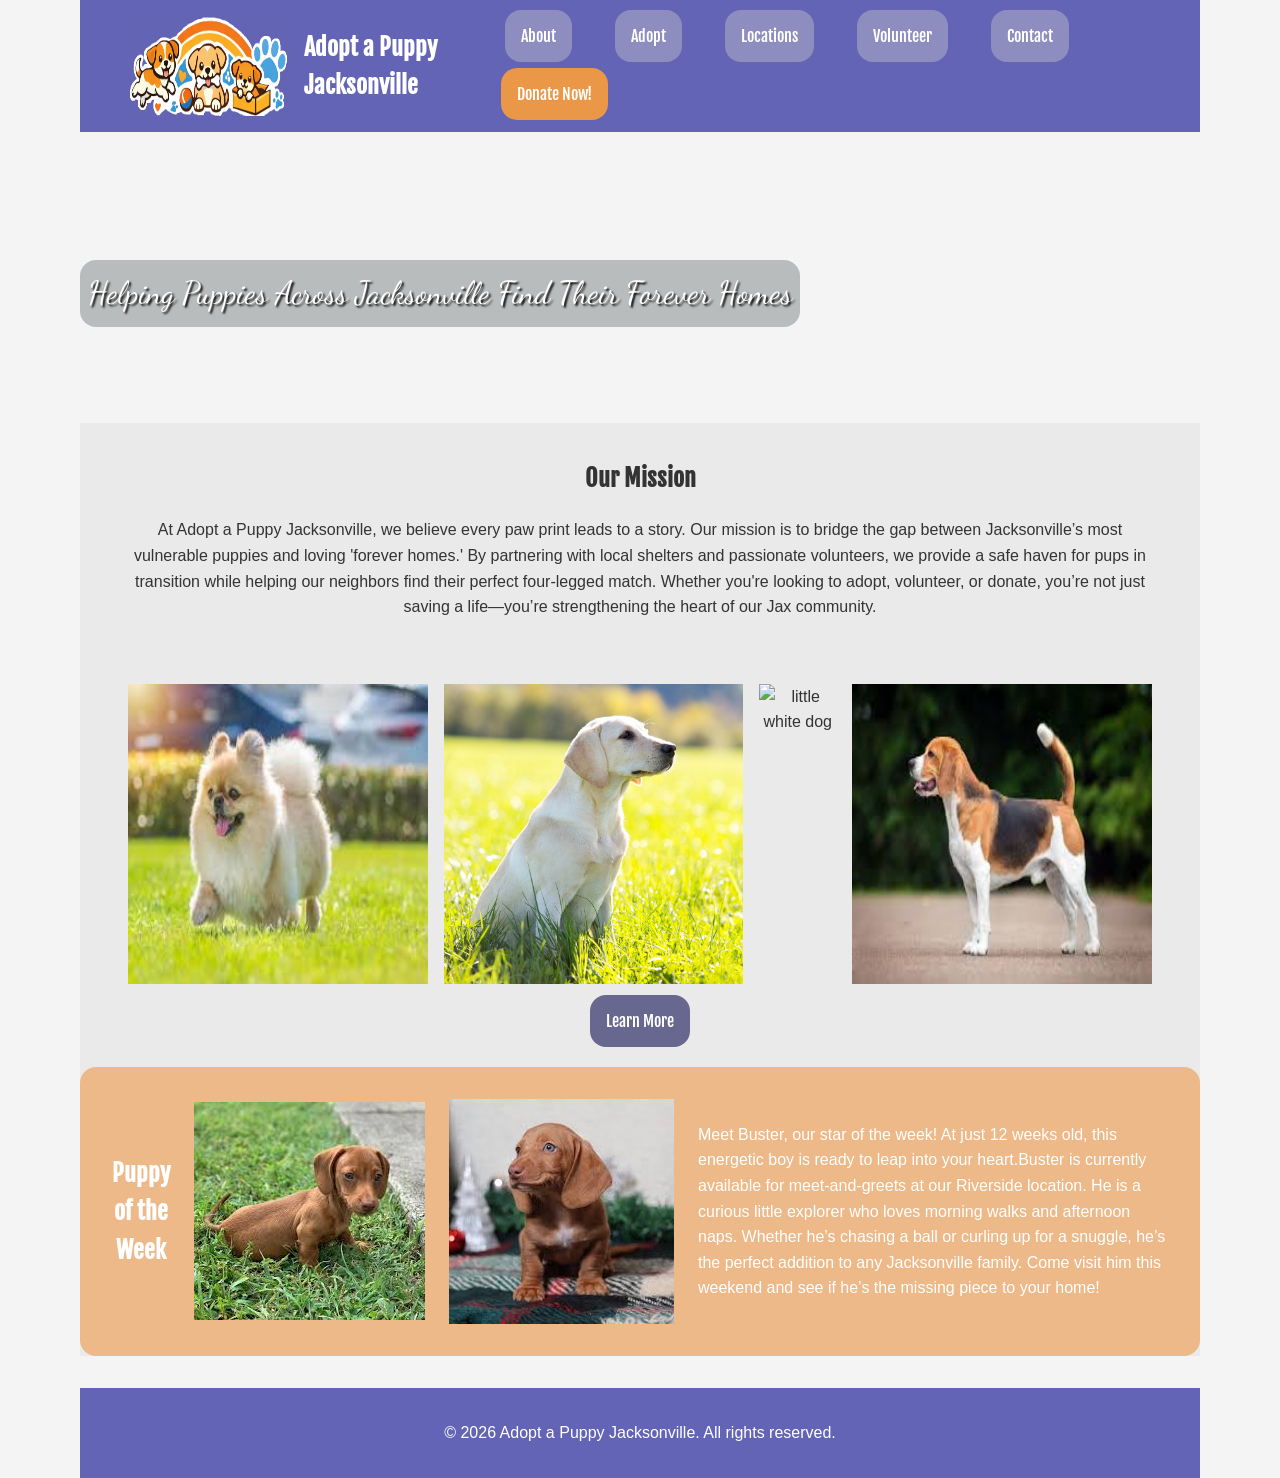
==== index.html @ 1270ec2d "finsished first copy of hompepage and created about page html" ====
<!DOCTYPE html>
<html lang="en">
<head>
    <meta charset="UTF-8">
    <meta name="viewport" content="width=device-width, initial-scale=1.0">
    <title>Adopt a Puppy Jacksonville</title>
    <link rel="stylesheet" href="css/style1.css">
   
    <link rel="preconnect" href="https://fonts.googleapis.com">
    <link rel="preconnect" href="https://fonts.gstatic.com" crossorigin>
    <link href="https://fonts.googleapis.com/css2?family=Dancing+Script:wght@400..700&family=Fjalla+One&display=swap" rel="stylesheet">
    



</head>
    <body>
    <header>
        <nav>
            <img id="logo" src="images/logo1.png" alt="Adopt a Puppy Jax Logo" href="index.html">
            <h1> Adopt a Puppy Jacksonville </h1>
            <ul>
                <li><a class="link"  href="">About</a></li>
                <li><a  class="link" href="">Adopt</a></li>
                <li><a  class="link" href="">Locations</a></li>
                <li><a  class="link" href="">Volunteer</a></li>
                <li><a   class="link" href="">Contact</a></li>
                <li > <a href="">Donate Now!</a></li>
            </ul>
            

            
        </nav>
        <section class="cover" >
            <p id="statement">Helping Puppies Across Jacksonville Find Their Forever Homes</p>
        </section>
    </header>

    <main>
    
        <section class="puppy">
            <h2>Our Mission</h2>
            <p>At Adopt a Puppy Jacksonville, we believe every paw print 
                leads to a story. Our mission is to bridge the gap between 
                Jacksonville’s most vulnerable puppies and loving 'forever 
                homes.' By partnering with local shelters and passionate 
                volunteers, we provide a safe haven for pups in transition 
                while helping our neighbors find their perfect four-legged 
                match. Whether you're looking to adopt, volunteer, or donate, 
                you’re not just saving a life—you’re strengthening the heart of
                 our Jax community.  </p>
        </section>


        <section class="puppy">
               <div class="image-section">
                    <img src="images/dog1.jpg" alt="Fluggy dog">
                    <img src="images/dog2.png" alt = "yellow lab">
                    <img src="images/dog3.jpg" alt="little white dog">
                    <img src="images/dog4.jpg" alt="goldern retriever">
               </div>
                <br> <a href="">Learn More</a>
        </section>

    
        <section class=" week image-section2">
            <h2>Puppy of the Week</h2>
            <img src="images/buster1.jpg" alt="Buster, a __dog">
            <img src="images/buster2.jpg" alt="Buster, a __dog in ">
            <p> Meet Buster,
                our star of the week! At just 12 weeks old, this energetic boy 
                 is ready to leap into your heart.Buster is currently available 
                 for meet-and-greets at our Riverside location. He is a curious
                  little explorer who loves morning walks and afternoon naps. 
                  Whether he’s chasing a ball or curling up for a snuggle, he’s
                   the perfect addition to any Jacksonville family. Come visit 
                   him this weekend and see if he’s the missing piece to your home! </p>

        </section>

        

    </main>

    <footer>
        <p>&copy; 2026 Adopt a Puppy Jacksonville. All rights reserved.</p>
    </footer>

</body>
</html>
---- css/style1.css ----
.fjalla-one-regular {
  font-family: "Fjalla One", sans-serif;
  font-weight: 400;
  font-style: normal;
}



.dancing-script {
  font-family: "Dancing Script", cursive;
  font-optical-sizing: auto;
  font-weight: 700;
  font-style: normal;
}


body {
    font-family: 'Arial', sans-serif;
    line-height: 1.6;
    color: #333;
    background-color: #f4f4f4;
    margin:0 5rem;
}
main{
    width:100%;
    margin: 0 auto;
    background-color: #ebeaea;

}
header{
    width: 100%;
    margin:0 auto;
    display:inline-block;
    
}

nav {
    font-family:"fjalla One";
    text-decoration: none;
    background-color: rgb(100, 100, 182);
    width:100%;
    margin: 0 auto;
    display: flex;
    justify-content: space-between;
    align-items: center;
    /*Need to write report on use of flex.*/
   
}
nav h1{
    color:white;
}
ul{
    width:100vw;
    margin:0 auto;
    
}
li{
    display:inline-block;
    vertical-align: center;
    margin:1rem;
}

nav a{
    background-color:rgb(235, 151, 72);
    border: 2px rgb(226, 110, 64);
    border-radius:1rem;
    text-decoration: none;
    padding:1rem;
    color:white
}

.link{
    padding:1rem;
    margin:.25rem;
    text-decoration: none;
    background-color:rgb(141, 141, 192);
    border: 2px rgb(103, 103, 143);
    border-radius:1rem;
    
}
.link:hover {
    background-color:rgb(162, 162, 189);
    border: 2px rgb(103, 103, 143);
    border-radius:1rem;
}
.cover{
    background-image:url("../images/animalShelterCover1.jpeg ");
    background-size: cover;
    background-repeat: no-repeat;
    padding:3rem 0;
} 
footer{
    margin-top:2rem;
    padding:1rem;
    text-align: center;
    background-color: rgb(100, 100, 182);
    color:white;
}

 
#logo{
    margin: 1rem;
    padding-left: 2rem;
    display:inline-block;
    height:100px;
    width:160px;
}
#statement
{
    display:inline-block;
    text-align: left;
    font-family: "Dancing Script", cursive;
    color:rgb(255, 255, 255);
    font-size: 24pt;
    margin-top:5rem;
    text-shadow:2px 2px 2px rgb(11, 10, 10);
    background-color:rgba(41, 52, 53, 0.295) ;
    padding:.5rem;
    border-radius: 1rem;
}
.image-section img{
    width:300px;
    height:300px;
}
.image-section {
    margin:0 auto;
    display: flex;
    justify-content: center;
    align-items: center;
    gap:1rem;
   
}
.puppy{
    margin:1rem 2rem;
    padding:1rem 1rem 1rem 1rem;
    text-align: center;
}
h2{
    text-align: center;
    font-family: "Fjalla One", sans-serif;

}
.week{
    background-color:rgb(237, 185, 137);
    border: 2px rgb(226, 110, 64);
    border-radius:1rem;
    padding:2rem;
    color:white;
}

.image-section2 {
    margin:0 auto;
    display: flex;
    justify-content: center;
    align-items: center;
    gap:1.5rem;
   
}
.puppy a{
    text-decoration:none;
    background-color: rgb(103, 103, 143);
    color:white;
    padding:1rem;
    border: 2px rgb(103, 103, 143);
    border-radius:1rem;
    margin:2rem;
    font-family:"fjalla One";
}
.puppy a:hover{
    text-decoration:none;
    color:white;
    padding:1.25rem;
    background-color:rgb(235, 151, 72);
    border: 2px rgb(226, 110, 64);
    border-radius:1rem;
    margin:2rem;
    font-size: larger;
    font-family:"fjalla One";
}
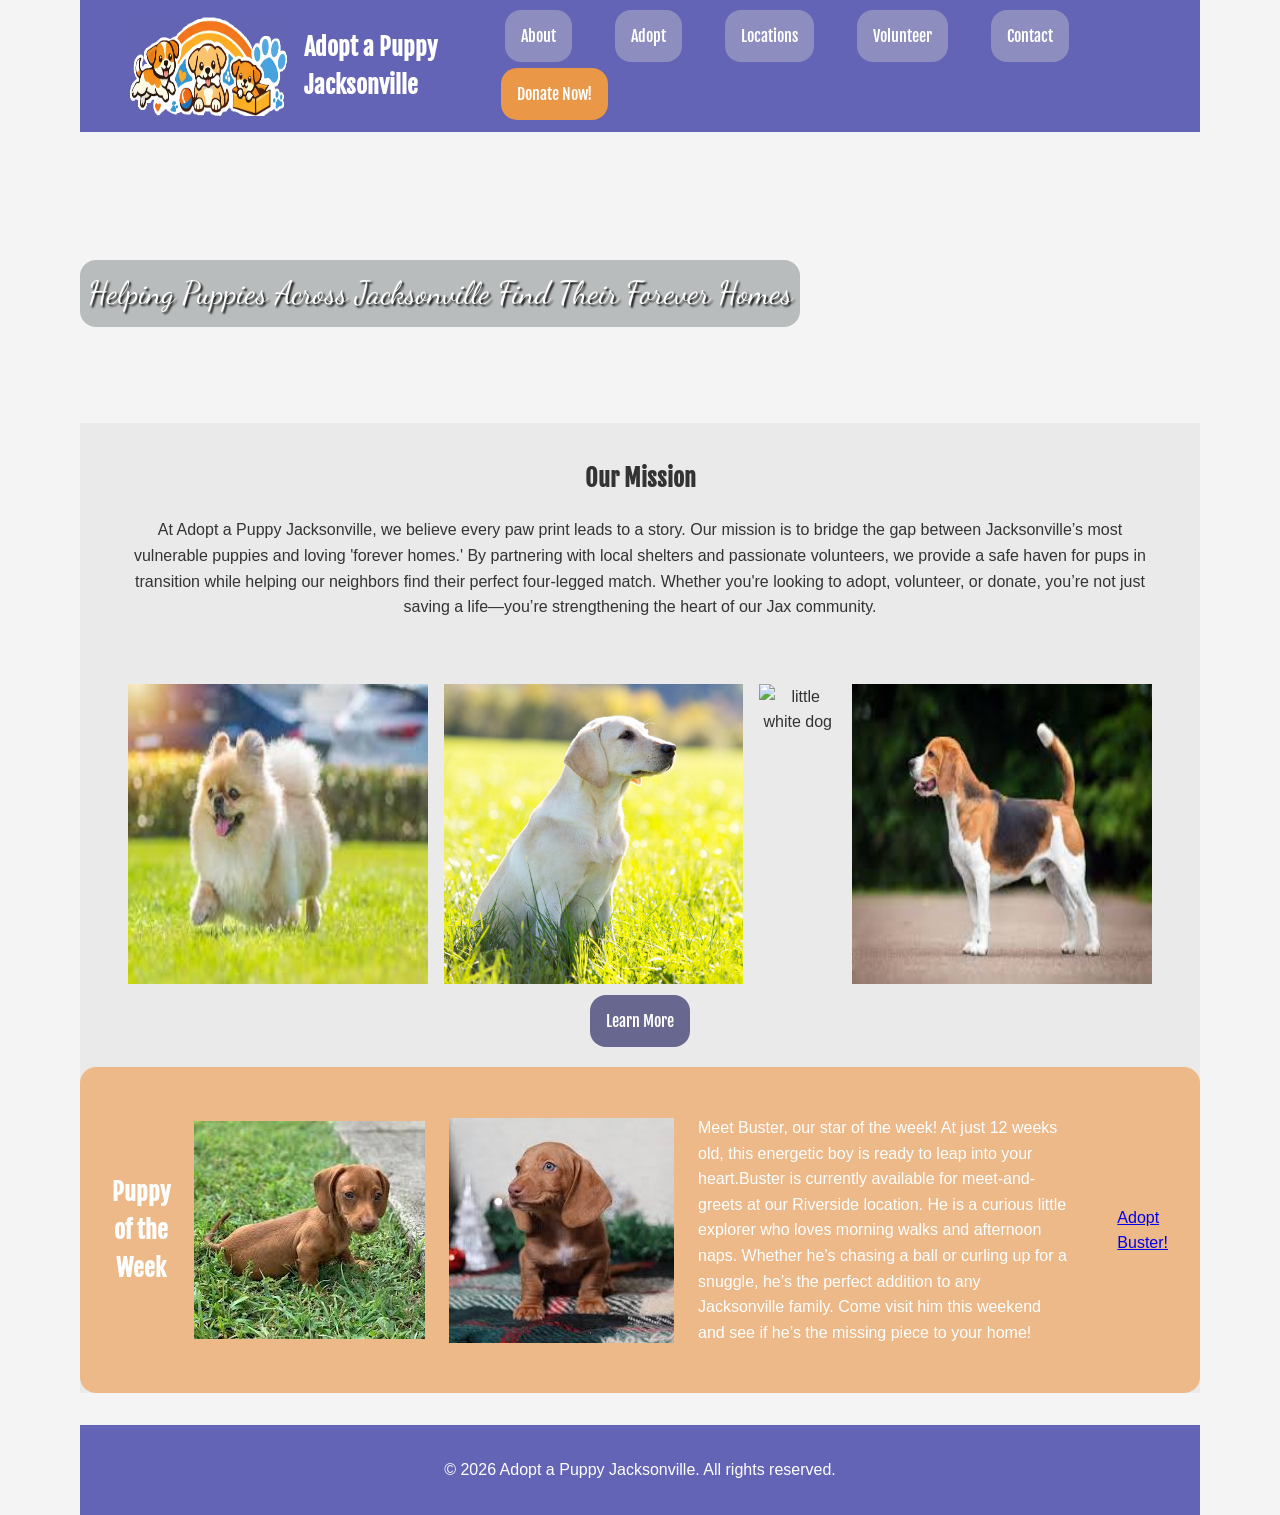
==== commit 253c724c: "added css page for about and fixed about.html link" ====
--- a/index.html
+++ b/index.html
@@ -2,16 +2,12 @@
 <html lang="en">
 <head>
     <meta charset="UTF-8">
-    <meta name="viewport" content="width=device-width, initial-scale=1.0">
     <title>Adopt a Puppy Jacksonville</title>
     <link rel="stylesheet" href="css/style1.css">
    
     <link rel="preconnect" href="https://fonts.googleapis.com">
     <link rel="preconnect" href="https://fonts.gstatic.com" crossorigin>
     <link href="https://fonts.googleapis.com/css2?family=Dancing+Script:wght@400..700&family=Fjalla+One&display=swap" rel="stylesheet">
-    
-
-
 
 </head>
     <body>
@@ -20,12 +16,12 @@
             <img id="logo" src="images/logo1.png" alt="Adopt a Puppy Jax Logo" href="index.html">
             <h1> Adopt a Puppy Jacksonville </h1>
             <ul>
-                <li><a class="link"  href="">About</a></li>
-                <li><a  class="link" href="">Adopt</a></li>
-                <li><a  class="link" href="">Locations</a></li>
-                <li><a  class="link" href="">Volunteer</a></li>
-                <li><a   class="link" href="">Contact</a></li>
-                <li > <a href="">Donate Now!</a></li>
+                <li><a class="link"  href="pages/about.html">About</a></li>
+                <li><a class="link" href="">Adopt</a></li>
+                <li><a class="link" href="">Locations</a></li>
+                <li><a class="link" href="">Volunteer</a></li>
+                <li><a class="link" href="">Contact</a></li>
+                <li><a class="linkOrange" href="">Donate Now!</a></li>
             </ul>
             
 
@@ -59,7 +55,7 @@
                     <img src="images/dog3.jpg" alt="little white dog">
                     <img src="images/dog4.jpg" alt="goldern retriever">
                </div>
-                <br> <a href="">Learn More</a>
+                <br> <a href="pages/about.html">Learn More</a>
         </section>
 
     
@@ -74,7 +70,7 @@
                   little explorer who loves morning walks and afternoon naps. 
                   Whether he’s chasing a ball or curling up for a snuggle, he’s
                    the perfect addition to any Jacksonville family. Come visit 
-                   him this weekend and see if he’s the missing piece to your home! </p>
+                   him this weekend and see if he’s the missing piece to your home! </p><br><a id="adoptBuster" href="pages/about.html">Adopt Buster!</a>
 
         </section>
 
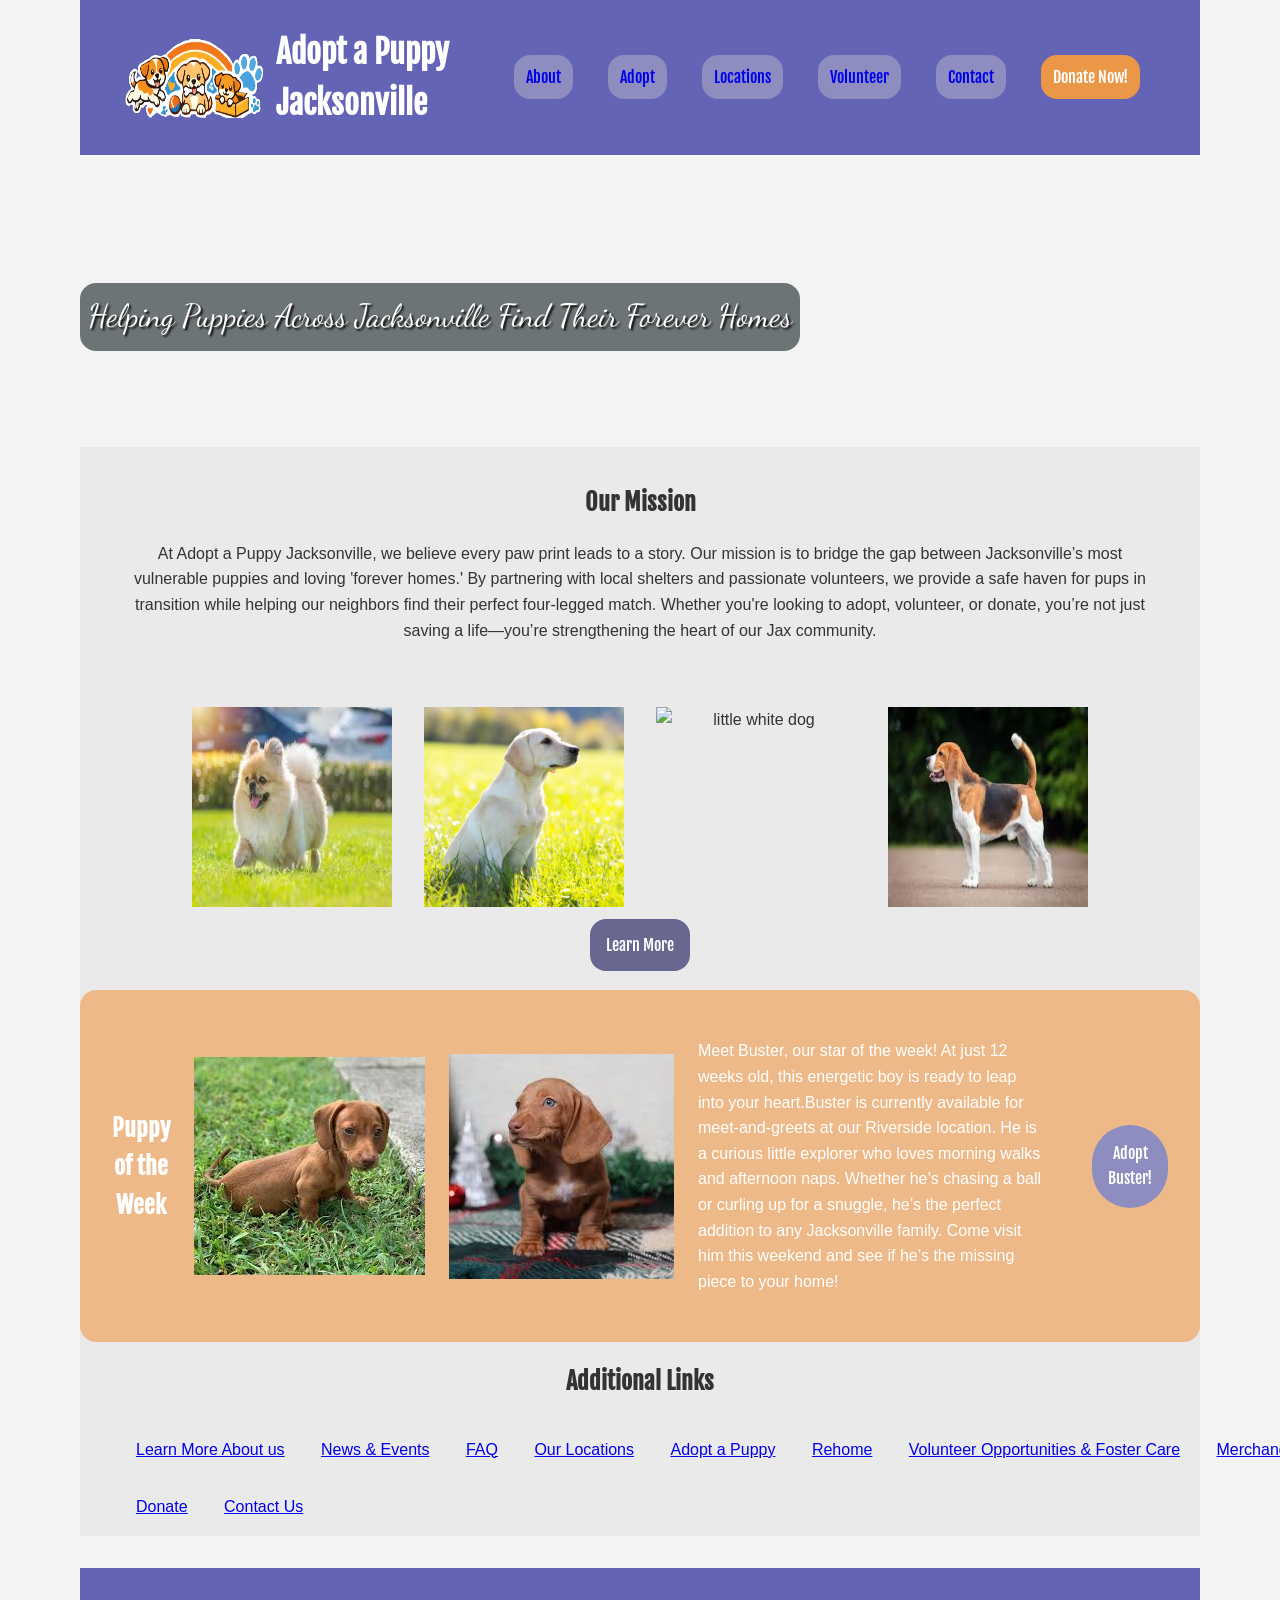
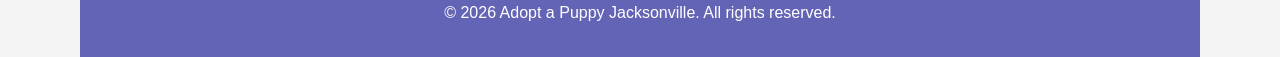
==== commit 16867a45: "Modified href to proper hmtl pages in the additional links section" ====
--- a/index.html
+++ b/index.html
@@ -3,7 +3,7 @@
 <head>
     <meta charset="UTF-8">
     <title>Adopt a Puppy Jacksonville</title>
-    <link rel="stylesheet" href="css/style1.css">
+    <link rel="stylesheet" href="css/style.css">
    
     <link rel="preconnect" href="https://fonts.googleapis.com">
     <link rel="preconnect" href="https://fonts.gstatic.com" crossorigin>
@@ -17,11 +17,11 @@
             <h1> Adopt a Puppy Jacksonville </h1>
             <ul>
                 <li><a class="link"  href="pages/about.html">About</a></li>
-                <li><a class="link" href="">Adopt</a></li>
-                <li><a class="link" href="">Locations</a></li>
-                <li><a class="link" href="">Volunteer</a></li>
-                <li><a class="link" href="">Contact</a></li>
-                <li><a class="linkOrange" href="">Donate Now!</a></li>
+                <li><a class="link" href="pages/adopt.html">Adopt</a></li>
+                <li><a class="link" href="pages/locations.html">Locations</a></li>
+                <li><a class="link" href="pages/volunteer.html">Volunteer</a></li>
+                <li><a class="link" href="pages/contact.html">Contact</a></li>
+                <li><a class="linkOrange" href="pages/donate.html">Donate Now!</a></li>
             </ul>
             
 
@@ -73,8 +73,21 @@
                    him this weekend and see if he’s the missing piece to your home! </p><br><a id="adoptBuster" href="pages/about.html">Adopt Buster!</a>
 
         </section>
-
-        
+        <section class="AdditionalLinks">
+            <h2>Additional Links</h2>
+            <ul id="links">
+                <li><a href="pages/about.html">Learn More About us</a></li>
+                <li><a href="pages/newsEvents.html">News & Events</a></li>
+                <li><a href = "pages/FAQ.html">FAQ</a></li>
+                <li><a href="pages/locations.html">Our Locations</a></li>
+                <li><a href="pages/adopt.html">Adopt a Puppy</a></li>
+                <li><a href= "/pages/">Rehome</a></li>
+                <li><a href="pages/volunteer.html">Volunteer Opportunities & Foster Care</a></li>
+                <li><a href= "/pages/merch.html">Merchandise</a></li>
+                <li><a href="pages/donate.html">Donate</a></li>
+                <li><a href="pages/contact.html">Contact Us</a></li>
+            </ul>
+        </section>
 
     </main>
 
--- a/css/style.css
+++ b/css/style.css
@@ -0,0 +1,206 @@
+.fjalla-one-regular {
+  font-family: "Fjalla One", sans-serif;
+  font-weight: 400;
+  font-style: normal;
+}
+
+
+
+.dancing-script {
+  font-family: "Dancing Script", cursive;
+  font-optical-sizing: auto;
+  font-weight: 700;
+  font-style: normal;
+}
+
+
+body {
+    font-family: 'Arial', sans-serif;
+    line-height: 1.6;
+    color: #333;
+    background-color: #f4f4f4;
+    margin:0 5rem;
+}
+main{
+    width:100%;
+    margin: 0 auto;
+    background-color: #ebeaea;
+
+}
+header{
+    width: 100%;
+    margin:0 auto;
+    display:inline-block;
+    
+}
+
+nav {
+    font-family:"fjalla One";
+    text-decoration: none;
+    background-color: rgb(100, 100, 182);
+    width:100%;
+    display: flex;
+    justify-content: space-between;
+    align-items: center;
+    /*Need to write report on use of flex.*/
+   
+}
+nav h1{
+    color:white;
+    font-size:24pt;
+
+}
+ul{
+    width:100vw;
+    margin:0 auto;
+    
+}
+li{
+    display:inline-block;
+    vertical-align: center;
+    margin:1rem;
+
+}
+
+nav .linkOrange{
+    background-color:rgb(235, 151, 72);
+    border: 2px rgb(226, 110, 64);
+    border-radius:1rem;
+    text-decoration: none;
+    padding:.75rem;
+    color:white
+}
+
+.link{
+    padding:.75rem;
+    text-decoration: none;
+    background-color:rgb(141, 141, 192);
+    border: 2px rgb(103, 103, 143);
+    border-radius:1rem;
+    
+}
+.link:hover {
+    background-color:rgb(162, 162, 189);
+    border: 2px rgb(103, 103, 143);
+    border-radius:1rem;
+}
+.cover{
+    background-image:url("../images/animalShelterCover1.jpeg ");
+    background-size: cover;
+    background-repeat: no-repeat;
+    padding:3rem 0;
+} 
+footer{
+    margin-top:2rem;
+    padding:1rem;
+    text-align: center;
+    background-color: rgb(100, 100, 182);
+    color:white;
+}
+
+ 
+#logo{
+    margin: .75rem;
+    padding-left: 2rem;
+    display:inline-block;
+    height:80px;
+    width:140px;
+}
+#statement
+{
+    display:inline-block;
+    text-align: left;
+    font-family: "Dancing Script", cursive;
+    color:rgb(255, 255, 255);
+    font-size: 24pt;
+    margin-top:5rem;
+    text-shadow:2px 2px 2px rgb(11, 10, 10);
+    background-color:rgba(41, 52, 53, 0.663) ;
+    padding:.5rem;
+    border-radius: 1rem;
+}
+.image-section img{
+    width:200px;
+    height:200px;
+}
+.image-section {
+    margin:0 auto;
+    display: flex;
+    justify-content: center;
+    align-items: center;
+    gap:2rem;
+   
+}
+.puppy{
+    margin:1rem 2rem;
+    padding:1rem 1rem 1rem 1rem;
+    text-align: center;
+}
+h2{
+    text-align: center;
+    font-family: "Fjalla One", sans-serif;
+
+}
+.week{
+    background-color:rgb(237, 185, 137);
+    border: 2px rgb(226, 110, 64);
+    border-radius:1rem;
+    padding:2rem;
+    color:white;
+}
+
+.image-section2 {
+    margin:0 auto;
+    display: flex;
+    justify-content: center;
+    align-items: center;
+    gap:1.5rem;
+   
+}
+.puppy a{
+    text-decoration:none;
+    background-color: rgb(103, 103, 143);
+    color:white;
+    padding:1rem;
+    border: 2px rgb(103, 103, 143);
+    border-radius:1rem;
+    margin:2rem;
+    font-family:"fjalla One";
+}
+.puppy a:hover{
+    text-decoration:none;
+    color:white;
+    padding:1.25rem;
+    background-color:rgb(235, 151, 72);
+    border: 2px rgb(226, 110, 64);
+    border-radius:1rem;
+    margin:2rem;
+    font-size: larger;
+    font-family:"fjalla One";
+} 
+
+#adoptBuster
+{
+    background-color:rgb(141, 141, 192);
+    border: 2px rgb(103, 103, 143);
+    border-radius:3rem;
+    padding:1rem;
+    text-decoration: none;
+    color:white;
+    text-align: center;
+    font-family: "Fjalla One", sans-serif;
+}
+#adoptBuster:hover
+{
+    background-color:rgb(119, 119, 170);
+    border: 2px rgb(103, 103, 143);
+    border-radius:3rem;
+    padding:1.25rem;
+    text-decoration: none;
+    color:white;
+    text-align: center;
+    font-family: "Fjalla One", sans-serif;
+}
+
+
+
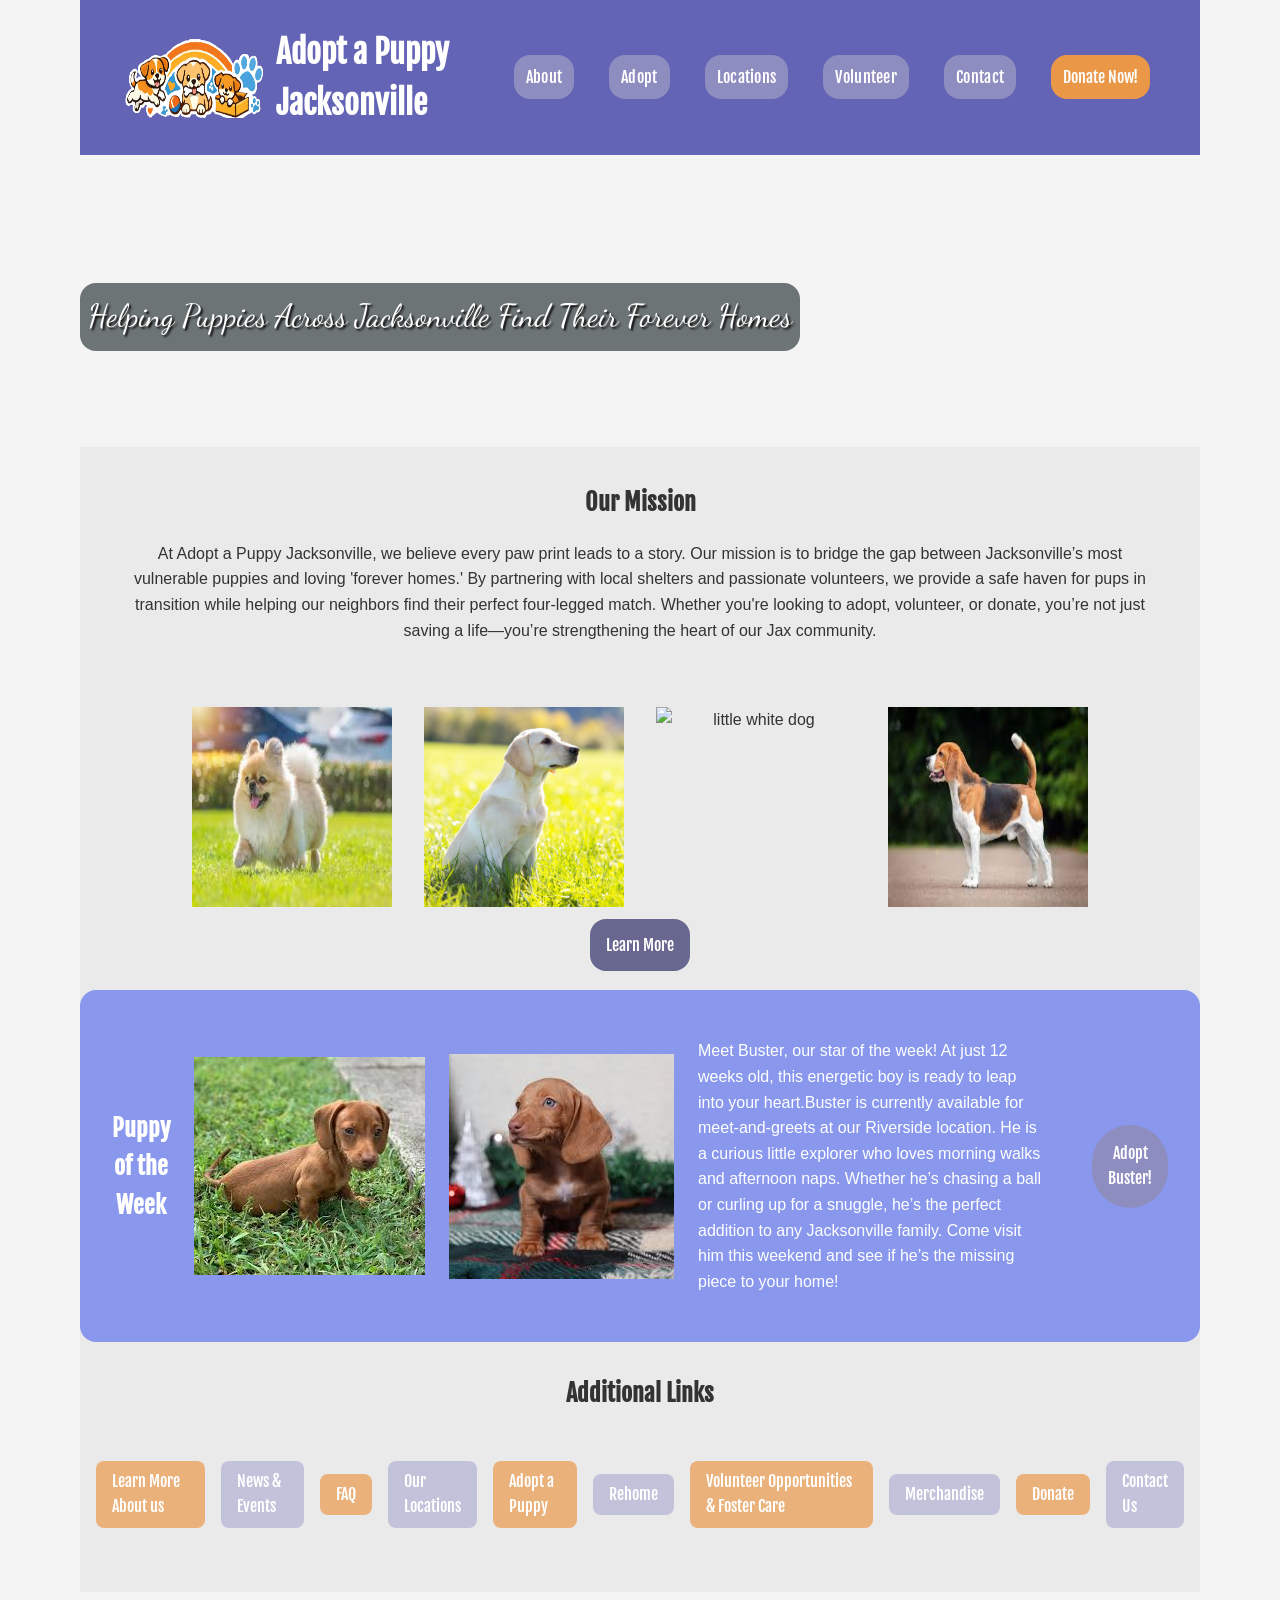
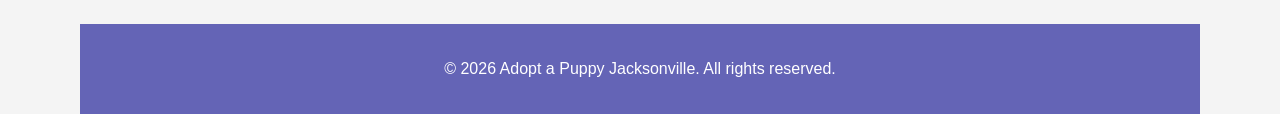
==== commit 7ceec98a: "fixed rehome link" ====
--- a/index.html
+++ b/index.html
@@ -81,7 +81,7 @@
                 <li><a href = "pages/FAQ.html">FAQ</a></li>
                 <li><a href="pages/locations.html">Our Locations</a></li>
                 <li><a href="pages/adopt.html">Adopt a Puppy</a></li>
-                <li><a href= "/pages/">Rehome</a></li>
+                <li><a href= "pages/rehome.html">Rehome</a></li>
                 <li><a href="pages/volunteer.html">Volunteer Opportunities & Foster Care</a></li>
                 <li><a href= "/pages/merch.html">Merchandise</a></li>
                 <li><a href="pages/donate.html">Donate</a></li>
--- a/css/style.css
+++ b/css/style.css
@@ -50,12 +50,12 @@
     font-size:24pt;
 
 }
-ul{
+nav ul{
     width:100vw;
     margin:0 auto;
     
 }
-li{
+nav li{
     display:inline-block;
     vertical-align: center;
     margin:1rem;
@@ -64,7 +64,6 @@
 
 nav .linkOrange{
     background-color:rgb(235, 151, 72);
-    border: 2px rgb(226, 110, 64);
     border-radius:1rem;
     text-decoration: none;
     padding:.75rem;
@@ -75,14 +74,15 @@
     padding:.75rem;
     text-decoration: none;
     background-color:rgb(141, 141, 192);
-    border: 2px rgb(103, 103, 143);
-    border-radius:1rem;
+    border-radius:1rem;
+    color:white;
+    letter-spacing: .3px;
     
 }
 .link:hover {
     background-color:rgb(162, 162, 189);
-    border: 2px rgb(103, 103, 143);
-    border-radius:1rem;
+    border-radius:1rem;
+    color:white;
 }
 .cover{
     background-image:url("../images/animalShelterCover1.jpeg ");
@@ -142,8 +142,7 @@
 
 }
 .week{
-    background-color:rgb(237, 185, 137);
-    border: 2px rgb(226, 110, 64);
+    background-color:rgb(137, 152, 237);
     border-radius:1rem;
     padding:2rem;
     color:white;
@@ -172,7 +171,6 @@
     color:white;
     padding:1.25rem;
     background-color:rgb(235, 151, 72);
-    border: 2px rgb(226, 110, 64);
     border-radius:1rem;
     margin:2rem;
     font-size: larger;
@@ -182,7 +180,6 @@
 #adoptBuster
 {
     background-color:rgb(141, 141, 192);
-    border: 2px rgb(103, 103, 143);
     border-radius:3rem;
     padding:1rem;
     text-decoration: none;
@@ -193,7 +190,6 @@
 #adoptBuster:hover
 {
     background-color:rgb(119, 119, 170);
-    border: 2px rgb(103, 103, 143);
     border-radius:3rem;
     padding:1.25rem;
     text-decoration: none;
@@ -201,6 +197,48 @@
     text-align: center;
     font-family: "Fjalla One", sans-serif;
 }
-
-
-
+ .AdditionalLinks{
+    width: 100%;
+    padding-bottom:2rem;
+ }
+.AdditionalLinks h2{
+   margin: 2rem 0;
+}
+.AdditionalLinks ul{
+    list-style-type: none;
+}
+ .AdditionalLinks #links{
+    display: flex;
+    justify-content: center;
+    align-items: center;
+    gap:1rem;
+    padding:1rem;
+    font-family: "Fjalla One", sans-serif;
+    
+ }
+
+
+ #links li:nth-child(odd) a {
+     background-color: rgba(235, 151, 72, 0.678); /* Orange background */
+     color: white;
+     padding: 0.5rem 1rem;
+     text-decoration: none;
+     border-radius: 0.5rem;
+     display: inline-block;
+    
+ }
+ #links li:nth-child(even) a {
+     background-color: rgba(100, 100, 182, 0.295); /* Purple background */
+     color: white;
+     padding: 0.5rem 1rem;
+     text-decoration: none;
+     border-radius: 0.5rem;
+     display: inline-block;
+  
+ }
+    
+.image-section2 img{
+    width:100%;
+    max-width:300px;
+}
+
